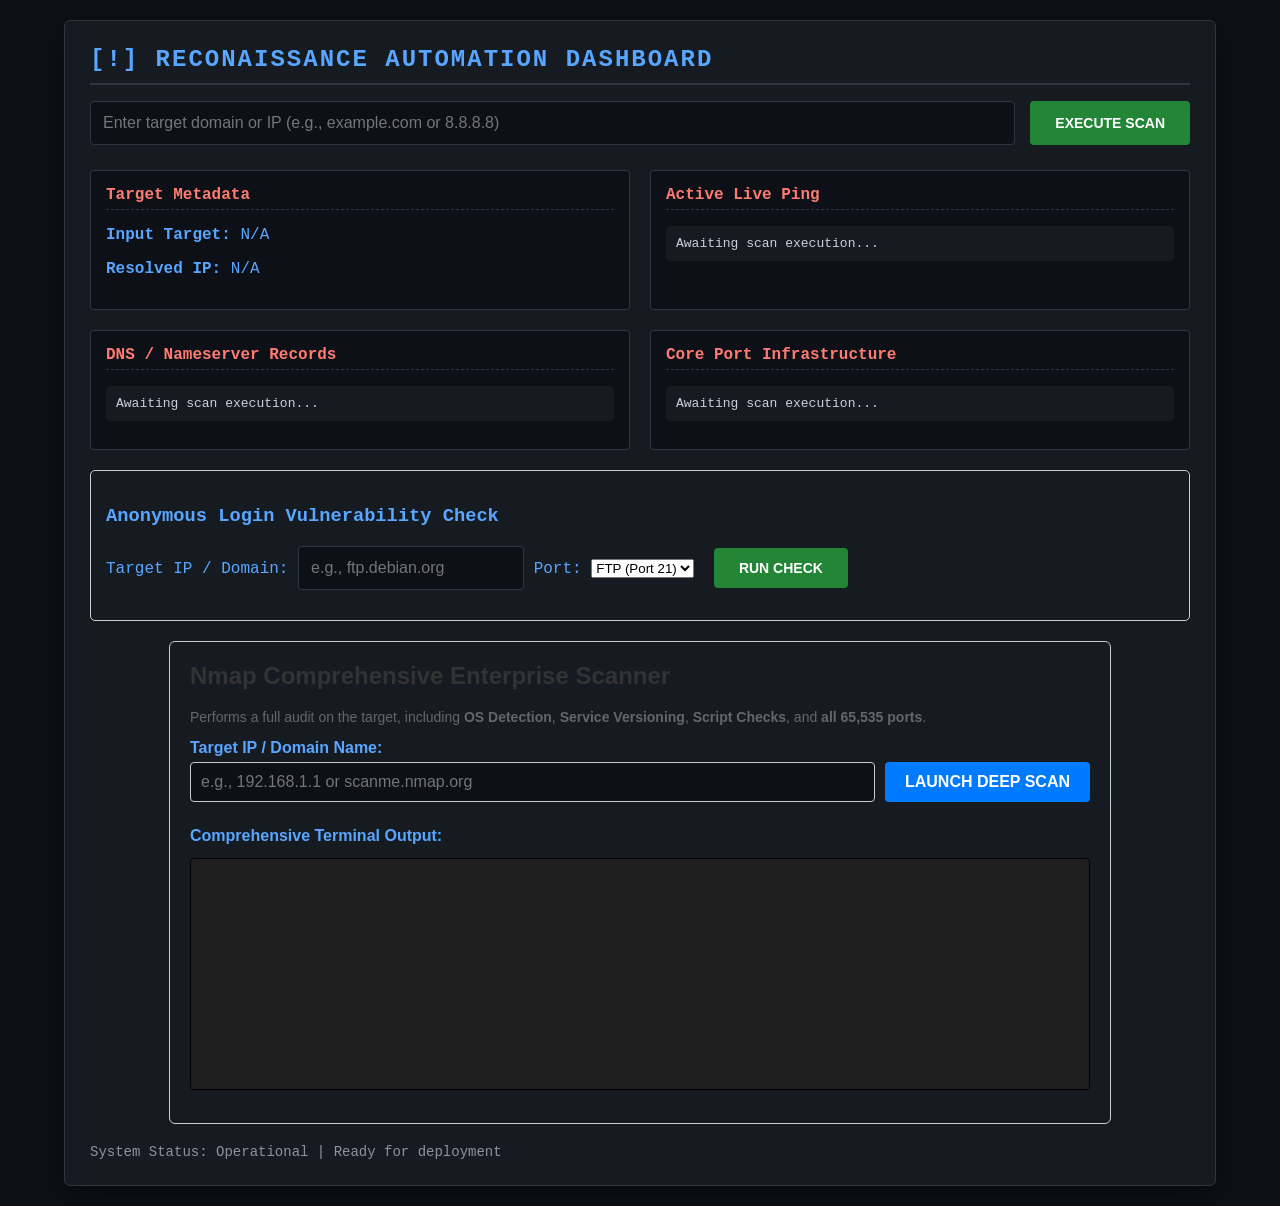
==== templates/index.html @ aed86904 "Initial commit" ====
<!DOCTYPE html>
<html lang="en">

<head>
    <meta charset="UTF-8">
    <meta name="viewport" content="width=device-width, initial-scale=1.0">
    <title>Reconaissance Terminal</title>
    <style>
        body {
            font-family: 'Courier New', Courier, monospace;
            background-color: #0d1117;
            color: #58a6ff;
            margin: 0;
            padding: 20px;
        }

        .dashboard {
            max-width: 1100px;
            margin: 0 auto;
            background: #161b22;
            padding: 25px;
            border-radius: 6px;
            border: 1px solid #30363d;
            box-shadow: 0px 10px 30px rgba(0, 0, 0, 0.5);
        }

        h1 {
            color: #58a6ff;
            margin-top: 0;
            border-bottom: 2px solid #30363d;
            padding-bottom: 10px;
            font-size: 24px;
            text-transform: uppercase;
            letter-spacing: 2px;
        }

        .search-box {
            display: flex;
            gap: 15px;
            margin-bottom: 25px;
        }

        input[type="text"] {
            flex: 1;
            padding: 12px;
            background: #0d1117;
            border: 1px solid #30363d;
            color: #79c0ff;
            border-radius: 4px;
            font-size: 16px;
        }

        input[type="text"]:focus {
            border-color: #58a6ff;
            outline: none;
        }

        button {
            padding: 12px 25px;
            background: #238636;
            color: #ffffff;
            border: none;
            border-radius: 4px;
            font-weight: bold;
            cursor: pointer;
            text-transform: uppercase;
            font-size: 14px;
        }

        button:hover {
            background: #2ea043;
        }

        .grid {
            display: grid;
            grid-template-columns: 1fr 1fr;
            gap: 20px;
        }

        .card {
            background: #0d1117;
            border: 1px solid #30363d;
            padding: 15px;
            border-radius: 4px;
        }

        .card h3 {
            color: #ff7b72;
            margin-top: 0;
            border-bottom: 1px dashed #30363d;
            padding-bottom: 5px;
            font-size: 16px;
        }

        pre {
            background: #161b22;
            padding: 10px;
            border-radius: 4px;
            overflow-x: auto;
            color: #c9d1d9;
            font-size: 13px;
            max-height: 200px;
        }

        .status-bar {
            margin-top: 20px;
            font-size: 14px;
            color: #8b949e;
        }

        .loading {
            color: #d2a8ff;
            font-weight: bold;
            display: none;
        }
    </style>
</head>

<body>

    <div class="dashboard">
        <h1>[!] Reconaissance Automation Dashboard</h1>

        <div class="search-box">
            <input type="text" id="targetInput" placeholder="Enter target domain or IP (e.g., example.com or 8.8.8.8)">
            <button onclick="startRecon()">Execute Scan</button>
        </div>

        <div id="loadingText" class="loading">[-] Executing scanning modules... Please wait...</div>

        <div class="grid">
            <div class="card">
                <h3>Target Metadata</h3>
                <p><strong>Input Target:</strong> <span id="metaTarget">N/A</span></p>
                <p><strong>Resolved IP:</strong> <span id="metaIP">N/A</span></p>
            </div>
            <div class="card">
                <h3>Active Live Ping</h3>
                <pre id="pingResult">Awaiting scan execution...</pre>
            </div>
            <div class="card">
                <h3>DNS / Nameserver Records</h3>
                <pre id="dnsResult">Awaiting scan execution...</pre>
            </div>
            <div class="card">
                <h3>Core Port Infrastructure</h3>
                <pre id="portResult">Awaiting scan execution...</pre>
            </div>
        </div>

        <div class="scanner-section"
            style="margin-top: 20px; border: 1px solid #ccc; padding: 15px; border-radius: 5px;">
            <h3>Anonymous Login Vulnerability Check</h3>
            <label for="anon-target">Target IP / Domain:</label>
            <input type="text" id="anon-target" placeholder="e.g., ftp.debian.org">

            <label for="anon-port">Port:</label>
            <select id="anon-port">
                <option value="21">FTP (Port 21)</option>
            </select>

            <button onclick="checkAnonymousLogin()" style="margin-left: 10px;">Run Check</button>

            <div id="anon-result" style="margin-top: 15px; font-weight: bold; white-space: pre-wrap;"></div>
        </div>


        <div
            style="max-width: 900px; margin: 20px auto; border: 1px solid #ccc; padding: 20px; border-radius: 6px; font-family: sans-serif;">
            <h2 style="margin-top: 0; color: #333;">Nmap Comprehensive Enterprise Scanner</h2>
            <p style="color: #666; font-size: 14px;">
                Performs a full audit on the target, including <strong>OS Detection</strong>, <strong>Service
                    Versioning</strong>, <strong>Script Checks</strong>, and <strong>all 65,535 ports</strong>.
            </p>

            <label for="nmap-target" style="font-weight: bold; display: block; margin-bottom: 5px;">Target IP / Domain
                Name:</label>
            <div style="display: flex; gap: 10px;">
                <input type="text" id="nmap-target" placeholder="e.g., 192.168.1.1 or scanme.nmap.org"
                    style="flex: 1; padding: 10px; border: 1px solid #ccc; border-radius: 4px; font-size: 16px;">
                <button onclick="runComprehensiveNmapScan()"
                    style="padding: 10px 20px; background-color: #007bff; color: white; border: none; border-radius: 4px; font-size: 16px; cursor: pointer; font-weight: bold;">Launch
                    Deep Scan</button>
            </div>

            <h4 style="margin-top: 25px; margin-bottom: 5px;">Comprehensive Terminal Output:</h4>
            <pre id="nmap-report"
                style="background-color: #1e1e1e; color: #39ff14; padding: 15px; border-radius: 4px; height: 500px; overflow-y: auto; font-family: 'Courier New', Courier, monospace; white-space: pre-wrap; word-wrap: break-word; font-size: 13px; line-height: 1.5; border: 1px solid #000;"></pre>
        </div>


        <div class="status-bar">System Status: Operational | Ready for deployment</div>
    </div>

    <script>

        function startRecon() {
            const targetValue = document.getElementById('targetInput').value;
            if (!targetValue) return alert("Please enter a valid target IP or Domain.");

            // Toggle loading state UI
            document.getElementById('loadingText').style.display = 'block';

            fetch('/api/scan', {
                method: 'POST',
                headers: { 'Content-Type': 'application/json' },
                body: JSON.stringify({ target: targetValue })
            })
                .then(response => response.json())
                .then(data => {
                    document.getElementById('loadingText').style.display = 'none';
                    if (data.error) {
                        alert(data.error);
                        return;
                    }
                    // Update dashboard elements dynamically
                    document.getElementById('metaTarget').innerText = data.target;
                    document.getElementById('metaIP').innerText = data.resolved_ip;
                    document.getElementById('pingResult').innerText = data.ping;
                    document.getElementById('dnsResult').innerText = data.dns;

                    // Fixes the [object Object] bug by formatting JSON data array into text lines
                    if (Array.isArray(data.ports)) {
                        if (data.ports.length === 0) {
                            document.getElementById('portResult').innerText = "No open ports detected via Nmap scan.";
                        } else {
                            let formattedPorts = data.ports.map(p => {
                                if (typeof p === 'object') {
                                    return `Port ${p.port}/${p.protocol} - ${p.state.toUpperCase()} (${p.service})`;
                                }
                                return p;
                            }).join('\n');
                            document.getElementById('portResult').innerText = formattedPorts;
                        }
                    } else {
                        document.getElementById('portResult').innerText = data.ports;
                    }
                })

                .catch(err => {
                    document.getElementById('loadingText').style.display = 'none';
                    console.error(err);
                    alert("An error occurred during scanning modules payload resolution.");
                });
        }

        function checkAnonymousLogin() {
            const target = document.getElementById('anon-target').value;
            const port = document.getElementById('anon-port').value;
            const resultDiv = document.getElementById('anon-result');

            if (!target) {
                alert('Please enter a target address.');
                return;
            }

            resultDiv.innerHTML = "Checking target system...";
            resultDiv.style.color = "black";

            fetch('/api/anonymous-check', {
                method: 'POST',
                headers: {
                    'Content-Type': 'application/json'
                },
                body: JSON.stringify({ target: target, port: port })
            })
                .then(response => response.json())
                .then(data => {
                    if (data.error) {
                        resultDiv.innerHTML = "Error: " + data.error;
                        resultDiv.style.color = "red";
                    } else {
                        resultDiv.innerHTML = `[${data.status}] ${data.message}`;

                        // Dynamic color formatting based on the structural result status
                        if (data.status === 'VULNERABLE') {
                            resultDiv.style.color = "red";
                        } else if (data.status === 'SECURE') {
                            resultDiv.style.color = "green";
                        } else {
                            resultDiv.style.color = "orange";
                        }
                    }
                })
                .catch(error => {
                    resultDiv.innerHTML = "Connection error: " + error;
                    resultDiv.style.color = "red";
                });
        }

        function runComprehensiveNmapScan() {
            const targetInput = document.getElementById('nmap-target');
            const target = targetInput.value.trim();
            const terminal = document.getElementById('nmap-report');

            if (!target) {
                alert('Please enter a valid target IP address or Domain name.');
                return;
            }

            // Clear terminal screen and show a detailed processing status
            terminal.innerHTML = `[+] Initiating deep network assessment against: ${target}\n` +
                `[+] Profile active: All-Ports (-p-), Aggressive Auditing (-A), Fast Execution (-T4)\n` +
                `[+] Status: Scanning target. Deep port sweeps take considerable time to complete.\n` +
                `[+] Please do not refresh this page...`;
            terminal.style.color = "#39ff14"; // Classic terminal neon green

            fetch('/api/scan/nmap', {
                method: 'POST',
                headers: { 'Content-Type': 'application/json' },
                body: JSON.stringify({ target: target })
            })
                .then(response => response.json())
                .then(data => {
                    // Render the raw, unmanipulated terminal output directly inside the <pre> tag
                    terminal.innerHTML = data.report;
                    if (data.status === 'error') {
                        terminal.style.color = "#ff3333"; // Turn text red on system failure
                    }
                })
                .catch(err => {
                    terminal.innerHTML = "[!] Web service communication breakdown: " + err;
                    terminal.style.color = "#ff3333";
                });
        }


    </script>
</body>

</html>
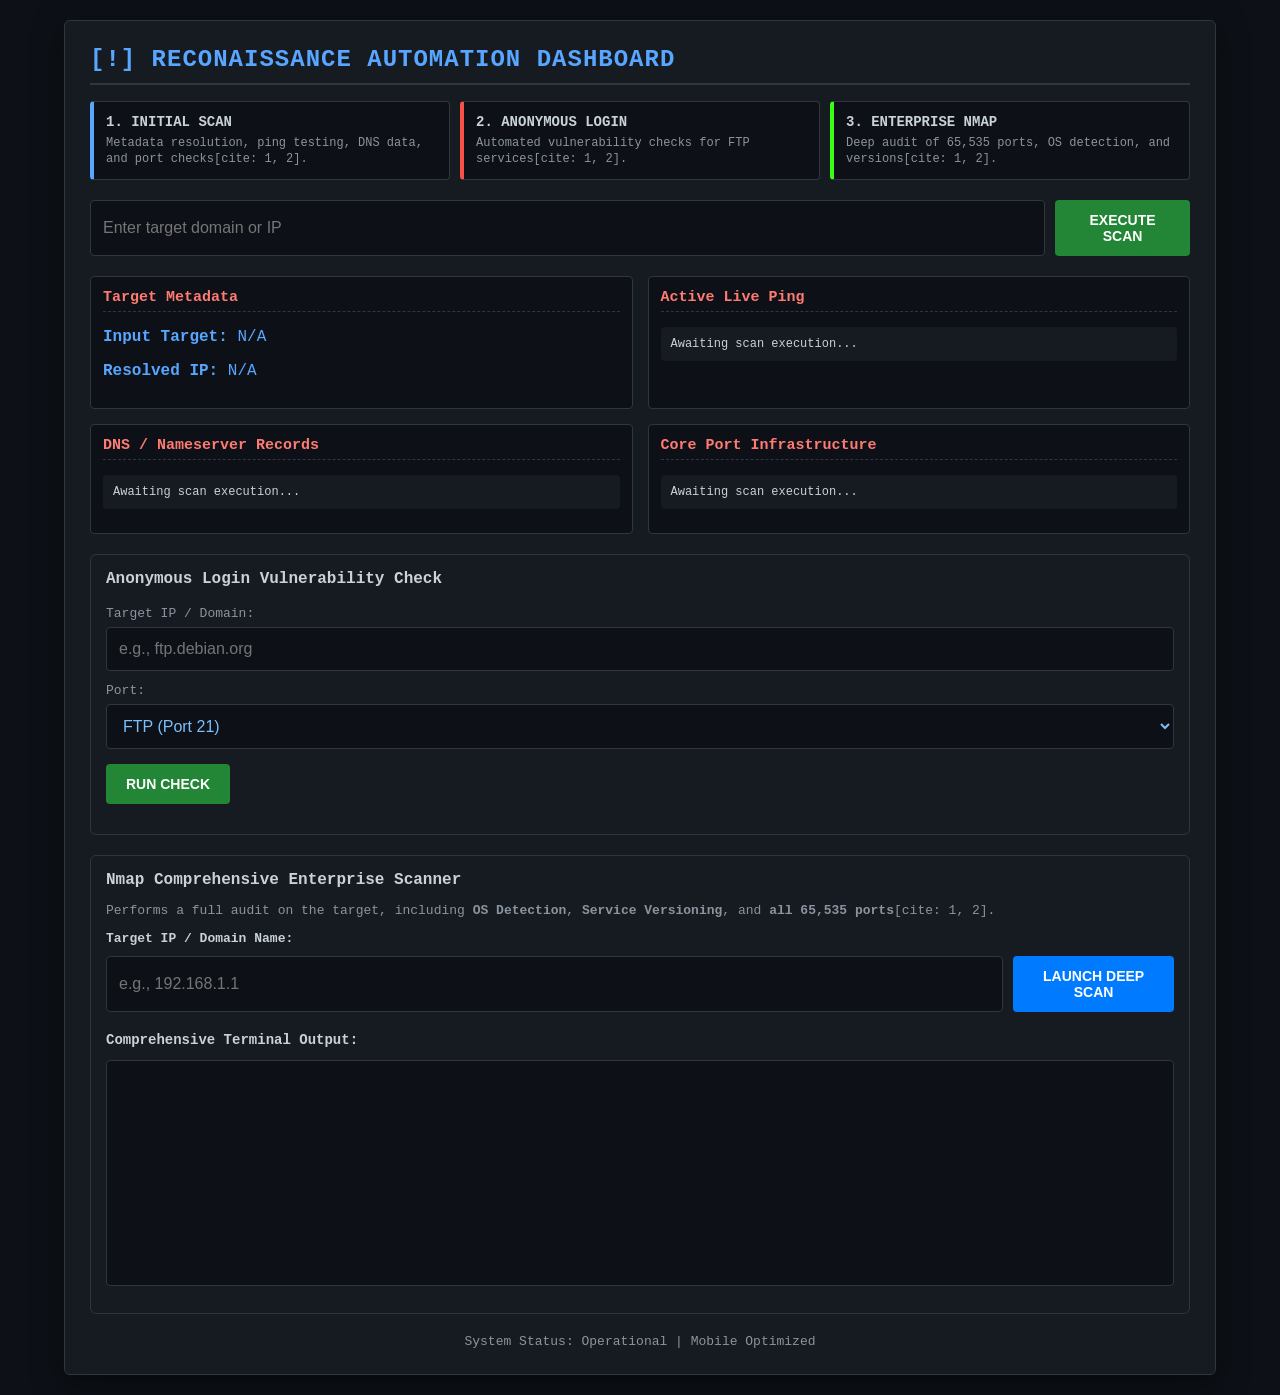
==== commit 75c67ac9: "Add auth, multi-tier quotas, database persistence, and admin console" ====
--- a/templates/index.html
+++ b/templates/index.html
@@ -11,14 +11,14 @@
             background-color: #0d1117;
             color: #58a6ff;
             margin: 0;
-            padding: 20px;
+            padding: 10px;
         }
 
         .dashboard {
             max-width: 1100px;
             margin: 0 auto;
             background: #161b22;
-            padding: 25px;
+            padding: 15px;
             border-radius: 6px;
             border: 1px solid #30363d;
             box-shadow: 0px 10px 30px rgba(0, 0, 0, 0.5);
@@ -29,34 +29,76 @@
             margin-top: 0;
             border-bottom: 2px solid #30363d;
             padding-bottom: 10px;
-            font-size: 24px;
+            font-size: 20px;
             text-transform: uppercase;
-            letter-spacing: 2px;
+            letter-spacing: 1px;
+            word-break: break-word;
+        }
+
+        /* Top Feature Capability Dashboard */
+        .feature-overview {
+            display: grid;
+            grid-template-columns: repeat(3, 1fr);
+            gap: 10px;
+            margin-bottom: 20px;
+        }
+
+        .feature-card {
+            background: #0d1117;
+            border: 1px solid #30363d;
+            padding: 12px;
+            border-radius: 4px;
+            border-left: 4px solid #58a6ff;
+        }
+
+        .feature-card:nth-child(2) {
+            border-left-color: #f85149;
+        }
+
+        .feature-card:nth-child(3) {
+            border-left-color: #39ff14;
+        }
+
+        .feature-card h4 {
+            margin: 0 0 6px 0;
+            color: #c9d1d9;
+            font-size: 14px;
+            text-transform: uppercase;
+        }
+
+        .feature-card p {
+            margin: 0;
+            font-size: 12px;
+            color: #8b949e;
+            line-height: 1.3;
         }
 
         .search-box {
             display: flex;
-            gap: 15px;
-            margin-bottom: 25px;
-        }
-
-        input[type="text"] {
-            flex: 1;
+            flex-direction: column;
+            gap: 10px;
+            margin-bottom: 20px;
+        }
+
+        input[type="text"], select {
+            width: 100%;
             padding: 12px;
             background: #0d1117;
             border: 1px solid #30363d;
             color: #79c0ff;
             border-radius: 4px;
-            font-size: 16px;
-        }
-
-        input[type="text"]:focus {
+            font-size: 16px; /* Prevents auto-zoom on iOS */
+            box-sizing: border-box;
+        }
+
+        input[type="text"]:focus, select:focus {
             border-color: #58a6ff;
             outline: none;
         }
 
         button {
-            padding: 12px 25px;
+            width: 100%;
+            padding: 12px 20px;
             background: #238636;
             color: #ffffff;
             border: none;
@@ -73,15 +115,16 @@
 
         .grid {
             display: grid;
-            grid-template-columns: 1fr 1fr;
-            gap: 20px;
+            grid-template-columns: 1fr;
+            gap: 15px;
         }
 
         .card {
             background: #0d1117;
             border: 1px solid #30363d;
-            padding: 15px;
+            padding: 12px;
             border-radius: 4px;
+            word-break: break-word;
         }
 
         .card h3 {
@@ -89,7 +132,7 @@
             margin-top: 0;
             border-bottom: 1px dashed #30363d;
             padding-bottom: 5px;
-            font-size: 16px;
+            font-size: 15px;
         }
 
         pre {
@@ -98,20 +141,78 @@
             border-radius: 4px;
             overflow-x: auto;
             color: #c9d1d9;
-            font-size: 13px;
+            font-size: 12px;
             max-height: 200px;
+            white-space: pre-wrap;
+            word-wrap: break-word;
+        }
+
+        .scanner-section, .nmap-container {
+            margin-top: 20px;
+            border: 1px solid #30363d;
+            background: #161b22;
+            padding: 15px;
+            border-radius: 6px;
+            box-sizing: border-box;
+        }
+
+        .scanner-section h3, .nmap-container h2 {
+            margin-top: 0;
+            color: #c9d1d9;
+            font-size: 16px;
+        }
+
+        .inline-group {
+            display: flex;
+            flex-direction: column;
+            gap: 10px;
+            margin-top: 10px;
         }
 
         .status-bar {
             margin-top: 20px;
-            font-size: 14px;
+            font-size: 13px;
             color: #8b949e;
+            text-align: center;
         }
 
         .loading {
             color: #d2a8ff;
             font-weight: bold;
             display: none;
+            margin-bottom: 15px;
+            font-size: 14px;
+        }
+
+        /* Responsive Breakpoints for Tablets and Desktops */
+        @media (min-width: 768px) {
+            body {
+                padding: 20px;
+            }
+            .dashboard {
+                padding: 25px;
+            }
+            h1 {
+                font-size: 24px;
+            }
+            .search-box {
+                flex-direction: row;
+            }
+            button {
+                width: auto;
+            }
+            .grid {
+                grid-template-columns: 1fr 1fr;
+            }
+            .inline-group {
+                flex-direction: row;
+            }
+        }
+
+        @media (max-width: 767px) {
+            .feature-overview {
+                grid-template-columns: 1fr;
+            }
         }
     </style>
 </head>
@@ -121,8 +222,24 @@
     <div class="dashboard">
         <h1>[!] Reconaissance Automation Dashboard</h1>
 
+        <!-- Top Capabilities Dashboard -->
+        <div class="feature-overview">
+            <div class="feature-card">
+                <h4>1. Initial Scan</h4>
+                <p>Metadata resolution, ping testing, DNS data, and port checks[cite: 1, 2].</p>
+            </div>
+            <div class="feature-card">
+                <h4>2. Anonymous Login</h4>
+                <p>Automated vulnerability checks for FTP services[cite: 1, 2].</p>
+            </div>
+            <div class="feature-card">
+                <h4>3. Enterprise Nmap</h4>
+                <p>Deep audit of 65,535 ports, OS detection, and versions[cite: 1, 2].</p>
+            </div>
+        </div>
+
         <div class="search-box">
-            <input type="text" id="targetInput" placeholder="Enter target domain or IP (e.g., example.com or 8.8.8.8)">
+            <input type="text" id="targetInput" placeholder="Enter target domain or IP">
             <button onclick="startRecon()">Execute Scan</button>
         </div>
 
@@ -148,100 +265,114 @@
             </div>
         </div>
 
-        <div class="scanner-section"
-            style="margin-top: 20px; border: 1px solid #ccc; padding: 15px; border-radius: 5px;">
+        <div class="scanner-section">
             <h3>Anonymous Login Vulnerability Check</h3>
-            <label for="anon-target">Target IP / Domain:</label>
-            <input type="text" id="anon-target" placeholder="e.g., ftp.debian.org">
-
-            <label for="anon-port">Port:</label>
-            <select id="anon-port">
+            <label for="anon-target" style="font-size: 13px; color: #8b949e;">Target IP / Domain:</label>
+            <input type="text" id="anon-target" placeholder="e.g., ftp.debian.org" style="margin-top: 5px; margin-bottom: 10px;">
+
+            <label for="anon-port" style="font-size: 13px; color: #8b949e;">Port:</label>
+            <select id="anon-port" style="margin-top: 5px; margin-bottom: 15px;">
                 <option value="21">FTP (Port 21)</option>
             </select>
 
-            <button onclick="checkAnonymousLogin()" style="margin-left: 10px;">Run Check</button>
-
-            <div id="anon-result" style="margin-top: 15px; font-weight: bold; white-space: pre-wrap;"></div>
+            <button onclick="checkAnonymousLogin()">Run Check</button>
+
+            <div id="anon-result" style="margin-top: 15px; font-weight: bold; white-space: pre-wrap; font-size: 13px;"></div>
         </div>
 
-
-        <div
-            style="max-width: 900px; margin: 20px auto; border: 1px solid #ccc; padding: 20px; border-radius: 6px; font-family: sans-serif;">
-            <h2 style="margin-top: 0; color: #333;">Nmap Comprehensive Enterprise Scanner</h2>
-            <p style="color: #666; font-size: 14px;">
-                Performs a full audit on the target, including <strong>OS Detection</strong>, <strong>Service
-                    Versioning</strong>, <strong>Script Checks</strong>, and <strong>all 65,535 ports</strong>.
+        <div class="nmap-container">
+            <h2>Nmap Comprehensive Enterprise Scanner</h2>
+            <p style="color: #8b949e; font-size: 13px;">
+                Performs a full audit on the target, including <strong>OS Detection</strong>, <strong>Service Versioning</strong>, and <strong>all 65,535 ports</strong>[cite: 1, 2].
             </p>
 
-            <label for="nmap-target" style="font-weight: bold; display: block; margin-bottom: 5px;">Target IP / Domain
-                Name:</label>
-            <div style="display: flex; gap: 10px;">
-                <input type="text" id="nmap-target" placeholder="e.g., 192.168.1.1 or scanme.nmap.org"
-                    style="flex: 1; padding: 10px; border: 1px solid #ccc; border-radius: 4px; font-size: 16px;">
-                <button onclick="runComprehensiveNmapScan()"
-                    style="padding: 10px 20px; background-color: #007bff; color: white; border: none; border-radius: 4px; font-size: 16px; cursor: pointer; font-weight: bold;">Launch
-                    Deep Scan</button>
-            </div>
-
-            <h4 style="margin-top: 25px; margin-bottom: 5px;">Comprehensive Terminal Output:</h4>
-            <pre id="nmap-report"
-                style="background-color: #1e1e1e; color: #39ff14; padding: 15px; border-radius: 4px; height: 500px; overflow-y: auto; font-family: 'Courier New', Courier, monospace; white-space: pre-wrap; word-wrap: break-word; font-size: 13px; line-height: 1.5; border: 1px solid #000;"></pre>
+            <label for="nmap-target" style="font-weight: bold; display: block; margin-bottom: 5px; font-size: 13px; color: #c9d1d9;">Target IP / Domain Name:</label>
+            <div class="inline-group">
+                <input type="text" id="nmap-target" placeholder="e.g., 192.168.1.1">
+                <button onclick="runComprehensiveNmapScan()" style="background-color: #007bff;">Launch Deep Scan</button>
+            </div>
+
+            <h4 style="margin-top: 20px; margin-bottom: 5px; font-size: 14px; color: #c9d1d9;">Comprehensive Terminal Output:</h4>
+            <pre id="nmap-report" style="background-color: #0d1117; color: #39ff14; padding: 12px; height: 350px; border: 1px solid #30363d;"></pre>
         </div>
 
-
-        <div class="status-bar">System Status: Operational | Ready for deployment</div>
+        <div class="status-bar">System Status: Operational | Mobile Optimized</div>
     </div>
 
     <script>
-
         function startRecon() {
             const targetValue = document.getElementById('targetInput').value;
             if (!targetValue) return alert("Please enter a valid target IP or Domain.");
 
-            // Toggle loading state UI
             document.getElementById('loadingText').style.display = 'block';
-
-            fetch('/api/scan', {
-                method: 'POST',
-                headers: { 'Content-Type': 'application/json' },
-                body: JSON.stringify({ target: targetValue })
-            })
-                .then(response => response.json())
-                .then(data => {
-                    document.getElementById('loadingText').style.display = 'none';
-                    if (data.error) {
-                        alert(data.error);
-                        return;
+            document.getElementById('metaTarget').innerText = targetValue;
+            document.getElementById('metaIP').innerText = "Resolving...";
+            document.getElementById('pingResult').innerText = "Running ping...";
+            document.getElementById('dnsResult').innerText = "Fetching DNS records...";
+            document.getElementById('portResult').innerText = "Scanning ports (takes longer)...";
+
+            const payload = { target: targetValue };
+
+            fetch('/api/scan/metadata', {
+                method: 'POST',
+                headers: { 'Content-Type': 'application/json' },
+                body: JSON.stringify(payload)
+            })
+            .then(res => res.json())
+            .then(data => {
+                if (!data.error) {
+                    document.getElementById('metaIP').innerText = data.resolved_ip;
+                }
+            });
+
+            fetch('/api/scan/ping', {
+                method: 'POST',
+                headers: { 'Content-Type': 'application/json' },
+                body: JSON.stringify(payload)
+            })
+            .then(res => res.json())
+            .then(data => {
+                document.getElementById('pingResult').innerText = data.ping;
+            });
+
+            fetch('/api/scan/dns', {
+                method: 'POST',
+                headers: { 'Content-Type': 'application/json' },
+                body: JSON.stringify(payload)
+            })
+            .then(res => res.json())
+            .then(data => {
+                document.getElementById('dnsResult').innerText = data.dns;
+            });
+
+            fetch('/api/scan/ports', {
+                method: 'POST',
+                headers: { 'Content-Type': 'application/json' },
+                body: JSON.stringify(payload)
+            })
+            .then(res => res.json())
+            .then(data => {
+                if (Array.isArray(data.ports)) {
+                    if (data.ports.length === 0) {
+                        document.getElementById('portResult').innerText = "No open ports detected via Nmap scan.";
+                    } else {
+                        let formattedPorts = data.ports.map(p => {
+                            if (typeof p === 'object') {
+                                return `Port ${p.port}/${p.protocol} - ${p.state.toUpperCase()} (${p.service})`;
+                            }
+                            return p;
+                        }).join('\n');
+                        document.getElementById('portResult').innerText = formattedPorts;
                     }
-                    // Update dashboard elements dynamically
-                    document.getElementById('metaTarget').innerText = data.target;
-                    document.getElementById('metaIP').innerText = data.resolved_ip;
-                    document.getElementById('pingResult').innerText = data.ping;
-                    document.getElementById('dnsResult').innerText = data.dns;
-
-                    // Fixes the [object Object] bug by formatting JSON data array into text lines
-                    if (Array.isArray(data.ports)) {
-                        if (data.ports.length === 0) {
-                            document.getElementById('portResult').innerText = "No open ports detected via Nmap scan.";
-                        } else {
-                            let formattedPorts = data.ports.map(p => {
-                                if (typeof p === 'object') {
-                                    return `Port ${p.port}/${p.protocol} - ${p.state.toUpperCase()} (${p.service})`;
-                                }
-                                return p;
-                            }).join('\n');
-                            document.getElementById('portResult').innerText = formattedPorts;
-                        }
-                    } else {
-                        document.getElementById('portResult').innerText = data.ports;
-                    }
-                })
-
-                .catch(err => {
-                    document.getElementById('loadingText').style.display = 'none';
-                    console.error(err);
-                    alert("An error occurred during scanning modules payload resolution.");
-                });
+                } else {
+                    document.getElementById('portResult').innerText = data.ports;
+                }
+                document.getElementById('loadingText').style.display = 'none';
+            })
+            .catch(err => {
+                document.getElementById('loadingText').style.display = 'none';
+                console.error(err);
+            });
         }
 
         function checkAnonymousLogin() {
@@ -255,37 +386,33 @@
             }
 
             resultDiv.innerHTML = "Checking target system...";
-            resultDiv.style.color = "black";
+            resultDiv.style.color = "#c9d1d9";
 
             fetch('/api/anonymous-check', {
                 method: 'POST',
-                headers: {
-                    'Content-Type': 'application/json'
-                },
+                headers: { 'Content-Type': 'application/json' },
                 body: JSON.stringify({ target: target, port: port })
             })
-                .then(response => response.json())
-                .then(data => {
-                    if (data.error) {
-                        resultDiv.innerHTML = "Error: " + data.error;
-                        resultDiv.style.color = "red";
+            .then(response => response.json())
+            .then(data => {
+                if (data.error) {
+                    resultDiv.innerHTML = "Error: " + data.error;
+                    resultDiv.style.color = "#ff3333";
+                } else {
+                    resultDiv.innerHTML = `[${data.status}] ${data.message}`;
+                    if (data.status === 'VULNERABLE') {
+                        resultDiv.style.color = "#ff3333";
+                    } else if (data.status === 'SECURE') {
+                        resultDiv.style.color = "#39ff14";
                     } else {
-                        resultDiv.innerHTML = `[${data.status}] ${data.message}`;
-
-                        // Dynamic color formatting based on the structural result status
-                        if (data.status === 'VULNERABLE') {
-                            resultDiv.style.color = "red";
-                        } else if (data.status === 'SECURE') {
-                            resultDiv.style.color = "green";
-                        } else {
-                            resultDiv.style.color = "orange";
-                        }
+                        resultDiv.style.color = "orange";
                     }
-                })
-                .catch(error => {
-                    resultDiv.innerHTML = "Connection error: " + error;
-                    resultDiv.style.color = "red";
-                });
+                }
+            })
+            .catch(error => {
+                resultDiv.innerHTML = "Connection error: " + error;
+                resultDiv.style.color = "#ff3333";
+            });
         }
 
         function runComprehensiveNmapScan() {
@@ -298,33 +425,28 @@
                 return;
             }
 
-            // Clear terminal screen and show a detailed processing status
             terminal.innerHTML = `[+] Initiating deep network assessment against: ${target}\n` +
-                `[+] Profile active: All-Ports (-p-), Aggressive Auditing (-A), Fast Execution (-T4)\n` +
-                `[+] Status: Scanning target. Deep port sweeps take considerable time to complete.\n` +
-                `[+] Please do not refresh this page...`;
-            terminal.style.color = "#39ff14"; // Classic terminal neon green
+                `[+] Profile active: All-Ports (-p-), Aggressive Auditing (-A)\n` +
+                `[+] Status: Scanning target. Please do not refresh...`;
+            terminal.style.color = "#39ff14";
 
             fetch('/api/scan/nmap', {
                 method: 'POST',
                 headers: { 'Content-Type': 'application/json' },
                 body: JSON.stringify({ target: target })
             })
-                .then(response => response.json())
-                .then(data => {
-                    // Render the raw, unmanipulated terminal output directly inside the <pre> tag
-                    terminal.innerHTML = data.report;
-                    if (data.status === 'error') {
-                        terminal.style.color = "#ff3333"; // Turn text red on system failure
-                    }
-                })
-                .catch(err => {
-                    terminal.innerHTML = "[!] Web service communication breakdown: " + err;
+            .then(response => response.json())
+            .then(data => {
+                terminal.innerHTML = data.report;
+                if (data.status === 'error') {
                     terminal.style.color = "#ff3333";
-                });
-        }
-
-
+                }
+            })
+            .catch(err => {
+                terminal.innerHTML = "[!] Web service communication breakdown: " + err;
+                terminal.style.color = "#ff3333";
+            });
+        }
     </script>
 </body>
 
